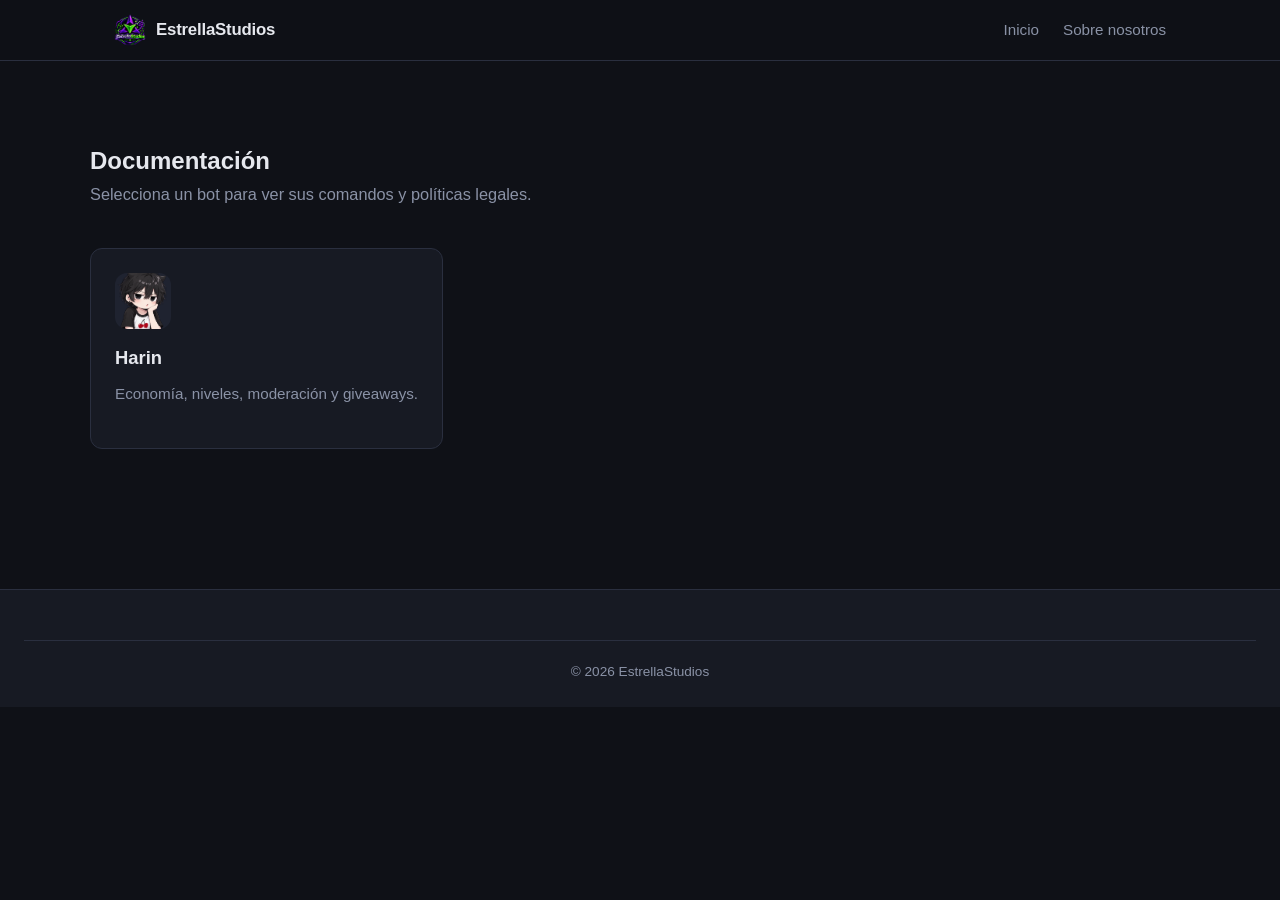
==== bots/index.html @ bfef8b17 "web" ====
<!DOCTYPE html>
<html lang="es">
<head>
    <meta charset="UTF-8">
    <meta name="viewport" content="width=device-width, initial-scale=1.0">
    <title>Bots — EstrellaStudios</title>
    <meta name="description" content="Documentación legal y comandos de los bots de EstrellaStudios para Discord.">
    <link rel="icon" href="../assets/img/logo.png" type="image/png">
    <link rel="apple-touch-icon" href="../assets/img/logo.png">
    <link rel="stylesheet" href="../assets/css/style.css">
</head>
<body>
    <nav class="navbar">
        <div class="nav-container">
            <a href="../index.html" class="brand">
                <img src="../assets/img/logo.png" alt="EstrellaStudios" height="32">
                <span>EstrellaStudios</span>
            </a>
            <button class="nav-toggle" aria-label="Abrir menú" onclick="document.body.classList.toggle('nav-open')">☰</button>
            <ul class="nav-links">
                <li><a href="../index.html">Inicio</a></li>
                <li><a href="../index.html#about">Sobre nosotros</a></li>
            </ul>
        </div>
    </nav>

    <section class="section">
        <div class="container">
            <h1>Documentación</h1>
            <p class="section-subtitle">
                Selecciona un bot para ver sus comandos y políticas legales.
            </p>
            <div class="bot-grid">
                <a href="harin/" class="bot-card">
                    <img src="../assets/img/bots/harin.png" alt="Harin" class="bot-logo"
                         onerror="this.style.display='none'">
                    <h3>Harin</h3>
                    <p>Economía, niveles, moderación y giveaways.</p>
                </a>
            </div>
        </div>
    </section>

    <footer class="footer">
        <div class="footer-bottom">© 2026 EstrellaStudios</div>
    </footer>
    <script src="../assets/js/main.js"></script>
</body>
</html>
---- assets/css/style.css ----
/* ============================================
   EstrellaStudios — Estilos globales
   ============================================ */

:root {
    --color-bg: #0f1117;
    --color-surface: #171a23;
    --color-surface-2: #1f2330;
    --color-border: #2a2f3f;
    --color-text: #e6e8ee;
    --color-muted: #8a92a6;
    --color-primary: #5865F2;
    --color-primary-hover: #4752c4;
    --color-accent: #f5b942;
    --radius: 12px;
    --radius-sm: 8px;
    --shadow: 0 8px 24px rgba(0,0,0,.35);
    --shadow-sm: 0 4px 12px rgba(0,0,0,.25);
    --transition: .18s ease;
}

* { margin: 0; padding: 0; box-sizing: border-box; }

html, body {
    background: var(--color-bg);
    color: var(--color-text);
    font-family: -apple-system, BlinkMacSystemFont, "Segoe UI", Roboto, Inter, sans-serif;
    line-height: 1.65;
    -webkit-font-smoothing: antialiased;
    scroll-behavior: smooth;
}

a { color: var(--color-primary); text-decoration: none; transition: color var(--transition); }
a:hover { color: var(--color-primary-hover); }

/* ============ NAVBAR ============ */
.navbar {
    position: sticky; top: 0; z-index: 50;
    background: rgba(15,17,23,.85);
    backdrop-filter: blur(12px);
    -webkit-backdrop-filter: blur(12px);
    border-bottom: 1px solid var(--color-border);
}
.nav-container {
    max-width: 1100px; margin: 0 auto; padding: 14px 24px;
    display: flex; align-items: center; justify-content: space-between;
    position: relative;
}
.brand {
    display: flex; align-items: center; gap: 10px;
    color: var(--color-text); font-weight: 700;
    font-size: 1.05rem; letter-spacing: -.2px;
}
.brand img { border-radius: 6px; }
.nav-links { display: flex; gap: 24px; list-style: none; }
.nav-links a { color: var(--color-muted); font-size: .95rem; }
.nav-links a:hover { color: var(--color-text); }
.nav-toggle {
    display: none;
    background: transparent; border: 1px solid var(--color-border);
    color: var(--color-text); font-size: 1.2rem;
    padding: 6px 12px; border-radius: var(--radius-sm); cursor: pointer;
    transition: border-color var(--transition);
}
.nav-toggle:hover { border-color: var(--color-primary); }

/* ============ HERO HOME ============ */
.hero-home {
    padding: 110px 24px 90px;
    text-align: center;
    background:
      radial-gradient(800px 400px at 50% -10%, rgba(88,101,242,.25), transparent 60%),
      radial-gradient(600px 300px at 80% 20%, rgba(245,185,66,.10), transparent 60%);
}
.hero-home h1 {
    font-size: clamp(2rem, 5vw, 3.5rem);
    letter-spacing: -1.2px;
    line-height: 1.15;
    margin: 16px 0;
}
.hero-home .lead {
    color: var(--color-muted); max-width: 660px;
    margin: 0 auto 34px; font-size: 1.12rem;
}
.hero-actions {
    display: flex; gap: 14px; justify-content: center; flex-wrap: wrap;
}

.badge {
    display: inline-block;
    padding: 6px 14px;
    background: rgba(245,185,66,.12);
    color: var(--color-accent);
    border: 1px solid rgba(245,185,66,.3);
    border-radius: 999px;
    font-size: .85rem;
    font-weight: 600;
    letter-spacing: .3px;
}

/* ============ BOTONES ============ */
.btn {
    display: inline-block;
    padding: 12px 26px;
    border-radius: var(--radius-sm);
    font-weight: 600;
    font-size: .95rem;
    transition: transform var(--transition), background var(--transition), border-color var(--transition), box-shadow var(--transition);
    border: 1px solid transparent;
    cursor: pointer;
    white-space: nowrap;
}
.btn:hover { transform: translateY(-1px); }

/* Forzamos los colores correctos de botones, incluso dentro de .card */
.btn-primary,
a.btn-primary {
    background: var(--color-primary);
    color: #fff;
    box-shadow: 0 4px 14px rgba(88,101,242,.3);
}
.btn-primary:hover,
a.btn-primary:hover {
    background: var(--color-primary-hover);
    color: #fff;
    box-shadow: 0 6px 18px rgba(88,101,242,.4);
}

.btn-secondary,
a.btn-secondary {
    background: transparent;
    color: var(--color-text);
    border-color: var(--color-border);
}
.btn-secondary:hover,
a.btn-secondary:hover {
    border-color: var(--color-primary);
    color: var(--color-text);
}

.btn-small { padding: 8px 16px; font-size: .85rem; }

.btn-ghost,
a.btn-ghost {
    background: transparent;
    border: 1px solid var(--color-border);
    color: var(--color-muted);
}
.btn-ghost:hover,
a.btn-ghost:hover {
    border-color: var(--color-primary);
    color: var(--color-text);
}

/* ============ SECCIONES ============ */
.section { padding: 80px 24px; }
.section-alt { background: var(--color-surface); }
.container { max-width: 1100px; margin: 0 auto; }
.section-title {
    font-size: 2rem; margin-bottom: 10px;
    letter-spacing: -.6px; line-height: 1.2;
}
.section-subtitle {
    color: var(--color-muted); margin-bottom: 40px;
    max-width: 640px; font-size: 1.02rem;
}
.section-subtitle + .section-subtitle { margin-top: -20px; }

/* ============ GRID DE BOTS ============ */
.bot-grid {
    display: grid;
    grid-template-columns: repeat(auto-fill, minmax(280px, 1fr));
    gap: 20px;
}
.bot-card {
    background: var(--color-surface);
    border: 1px solid var(--color-border);
    border-radius: var(--radius);
    padding: 24px;
    transition: transform var(--transition), border-color var(--transition), box-shadow var(--transition);
    color: var(--color-text);
    display: block;
}
.bot-card:hover {
    transform: translateY(-3px);
    border-color: var(--color-primary);
    color: var(--color-text);
    box-shadow: var(--shadow-sm);
}
.bot-card h3 { margin-bottom: 8px; color: var(--color-text); font-size: 1.15rem; }
.bot-card p { color: var(--color-muted); font-size: .95rem; margin-bottom: 18px; }
.bot-logo {
    width: 56px; height: 56px; border-radius: 12px;
    margin-bottom: 14px; object-fit: cover;
    background: var(--color-surface-2);
    display: block;
}
.bot-links { display: flex; gap: 8px; flex-wrap: wrap; }

.bot-card-placeholder {
    display: flex; flex-direction: column;
    align-items: center; justify-content: center;
    text-align: center;
    border-style: dashed;
    color: var(--color-muted);
}
.bot-card-placeholder:hover { border-color: var(--color-border); transform: none; box-shadow: none; }
.placeholder-icon {
    width: 48px; height: 48px;
    display: grid; place-items: center;
    border-radius: 50%;
    border: 1px dashed var(--color-border);
    font-size: 1.5rem; margin-bottom: 12px;
}

/* ============ HERO BOT ============ */
.hero-bot {
    padding: 70px 24px;
    max-width: 1100px;
    margin: 0 auto;
    display: flex; align-items: center; justify-content: space-between;
    gap: 24px; flex-wrap: wrap;
    border-bottom: 1px solid var(--color-border);
}
.bot-header { display: flex; align-items: center; gap: 20px; }
.bot-avatar {
    width: 84px; height: 84px; border-radius: 18px;
    border: 2px solid var(--color-border); object-fit: cover;
    background: var(--color-surface-2);
}
.tagline { color: var(--color-muted); }
.tagline code {
    background: var(--color-surface-2);
    color: var(--color-accent);
    padding: 2px 6px;
    border-radius: 4px;
    font-size: .88em;
    font-family: "SF Mono", Monaco, "Cascadia Code", Consolas, monospace;
    border: 1px solid var(--color-border);
}

/* ============ CARDS ============ */
.card {
    background: var(--color-surface);
    border: 1px solid var(--color-border);
    border-radius: var(--radius);
    padding: 32px;
    margin-bottom: 24px;
    box-shadow: var(--shadow);
}
.card h1 { font-size: 2rem; margin-bottom: 8px; letter-spacing: -.5px; line-height: 1.2; }
.card h2 { font-size: 1.3rem; margin: 28px 0 10px; color: var(--color-text); letter-spacing: -.2px; }
.card h2:first-of-type { margin-top: 22px; }
.card h3 { font-size: 1.05rem; margin: 20px 0 6px; color: var(--color-text); }
.card p, .card li { color: var(--color-muted); }
.card p + p { margin-top: 12px; }
.card ul { padding-left: 22px; margin-top: 8px; }
.card li + li { margin-top: 6px; }

/* Enlaces dentro de .card: solo los que NO son botones */
.card a:not(.btn) { color: var(--color-primary); }
.card a:not(.btn):hover { text-decoration: underline; }

.card code {
    background: var(--color-surface-2);
    color: var(--color-accent);
    padding: 2px 6px;
    border-radius: 4px;
    font-size: .88em;
    font-family: "SF Mono", Monaco, "Cascadia Code", Consolas, monospace;
    border: 1px solid var(--color-border);
}

.links { display: flex; gap: 16px; margin-top: 20px; flex-wrap: wrap; }
.link-card {
    flex: 1 1 220px;
    display: flex; flex-direction: column; gap: 4px;
    padding: 18px 20px;
    background: var(--color-surface-2);
    border: 1px solid var(--color-border);
    border-radius: 10px;
    color: var(--color-text);
    transition: border-color var(--transition), background var(--transition), transform var(--transition);
}
.link-card:hover {
    border-color: var(--color-primary);
    background: #232838;
    color: var(--color-text);
    transform: translateY(-2px);
}
.link-card strong { color: var(--color-text); }
.link-card span { color: var(--color-muted); font-size: .88rem; }

/* ============ PÁGINA DE COMANDOS ============ */
.search-wrap { margin-bottom: 20px; }

.search-input {
    width: 100%;
    padding: 14px 18px;
    background: var(--color-surface);
    border: 1px solid var(--color-border);
    border-radius: 10px;
    color: var(--color-text);
    font-size: 1rem;
    font-family: inherit;
    outline: none;
    transition: border-color var(--transition), box-shadow var(--transition);
}
.search-input:focus {
    border-color: var(--color-primary);
    box-shadow: 0 0 0 3px rgba(88,101,242,.15);
}
.search-input::placeholder { color: var(--color-muted); }

.filters {
    display: flex;
    flex-wrap: wrap;
    gap: 8px;
    margin-bottom: 36px;
}
.filter-btn {
    padding: 8px 16px;
    background: var(--color-surface);
    border: 1px solid var(--color-border);
    border-radius: 999px;
    color: var(--color-muted);
    font-size: .88rem;
    font-weight: 500;
    font-family: inherit;
    cursor: pointer;
    transition: all var(--transition);
}
.filter-btn:hover {
    border-color: var(--color-primary);
    color: var(--color-text);
}
.filter-btn.active {
    background: var(--color-primary);
    border-color: var(--color-primary);
    color: #fff;
    box-shadow: 0 4px 12px rgba(88,101,242,.3);
}

.cmd-category { margin-bottom: 44px; }
.cmd-title {
    font-size: 1.4rem;
    margin-bottom: 16px;
    letter-spacing: -.3px;
    color: var(--color-text);
    display: flex;
    align-items: center;
    gap: 8px;
}
.cmd-grid {
    display: grid;
    grid-template-columns: repeat(auto-fill, minmax(260px, 1fr));
    gap: 14px;
}
.cmd-card {
    background: var(--color-surface);
    border: 1px solid var(--color-border);
    border-radius: 10px;
    padding: 16px 18px;
    transition: border-color var(--transition), transform var(--transition), box-shadow var(--transition);
}
.cmd-card:hover {
    border-color: var(--color-primary);
    transform: translateY(-2px);
    box-shadow: var(--shadow-sm);
}
.cmd-name {
    display: inline-block;
    background: var(--color-surface-2);
    color: var(--color-accent);
    padding: 4px 10px;
    border-radius: 6px;
    font-family: "SF Mono", Monaco, "Cascadia Code", Consolas, monospace;
    font-size: .88rem;
    border: 1px solid var(--color-border);
    margin-bottom: 8px;
}
.cmd-card p {
    color: var(--color-muted);
    font-size: .92rem;
    margin: 0;
    line-height: 1.5;
}
.no-results {
    text-align: center;
    color: var(--color-muted);
    padding: 40px 0;
    font-size: 1rem;
}

/* ============ FOOTER ============ */
.footer {
    border-top: 1px solid var(--color-border);
    padding: 50px 24px 24px;
    background: var(--color-surface);
    margin-top: 60px;
}
.footer-grid {
    display: grid;
    grid-template-columns: repeat(auto-fit, minmax(200px, 1fr));
    gap: 32px; margin-bottom: 32px;
}
.footer-grid strong { display: block; margin-bottom: 6px; color: var(--color-text); }
.footer-grid ul { list-style: none; }
.footer-grid li { margin-top: 6px; }
.footer-grid a { color: var(--color-muted); }
.footer-grid a:hover { color: var(--color-text); }
.footer-text { color: var(--color-muted); font-size: .9rem; margin-top: 6px; }
.footer-bottom {
    text-align: center; color: var(--color-muted);
    font-size: .85rem; padding-top: 20px;
    border-top: 1px solid var(--color-border);
}

/* ============ RESPONSIVE ============ */
@media (max-width: 720px) {
    .nav-toggle { display: inline-block; }
    .nav-links {
        display: none;
        position: absolute; top: 100%; left: 0; right: 0;
        flex-direction: column; gap: 0;
        background: var(--color-surface);
        border-bottom: 1px solid var(--color-border);
        padding: 8px 0;
    }
    .nav-links li { padding: 12px 24px; border-top: 1px solid var(--color-border); }
    .nav-links li:first-child { border-top: none; }
    body.nav-open .nav-links { display: flex; }

    .hero-bot { flex-direction: column; align-items: flex-start; }
    .section { padding: 60px 20px; }
    .card { padding: 24px; }
    .section-title { font-size: 1.7rem; }
    .hero-home h1 { font-size: 2rem; }

    .cmd-grid { grid-template-columns: 1fr; }
    .filter-btn { font-size: .82rem; padding: 6px 12px; }
    .footer-grid { grid-template-columns: 1fr 1fr; }
}

@media (max-width: 420px) {
    .footer-grid { grid-template-columns: 1fr; }
    .hero-actions { flex-direction: column; align-items: stretch; }
    .hero-actions .btn { text-align: center; }
}
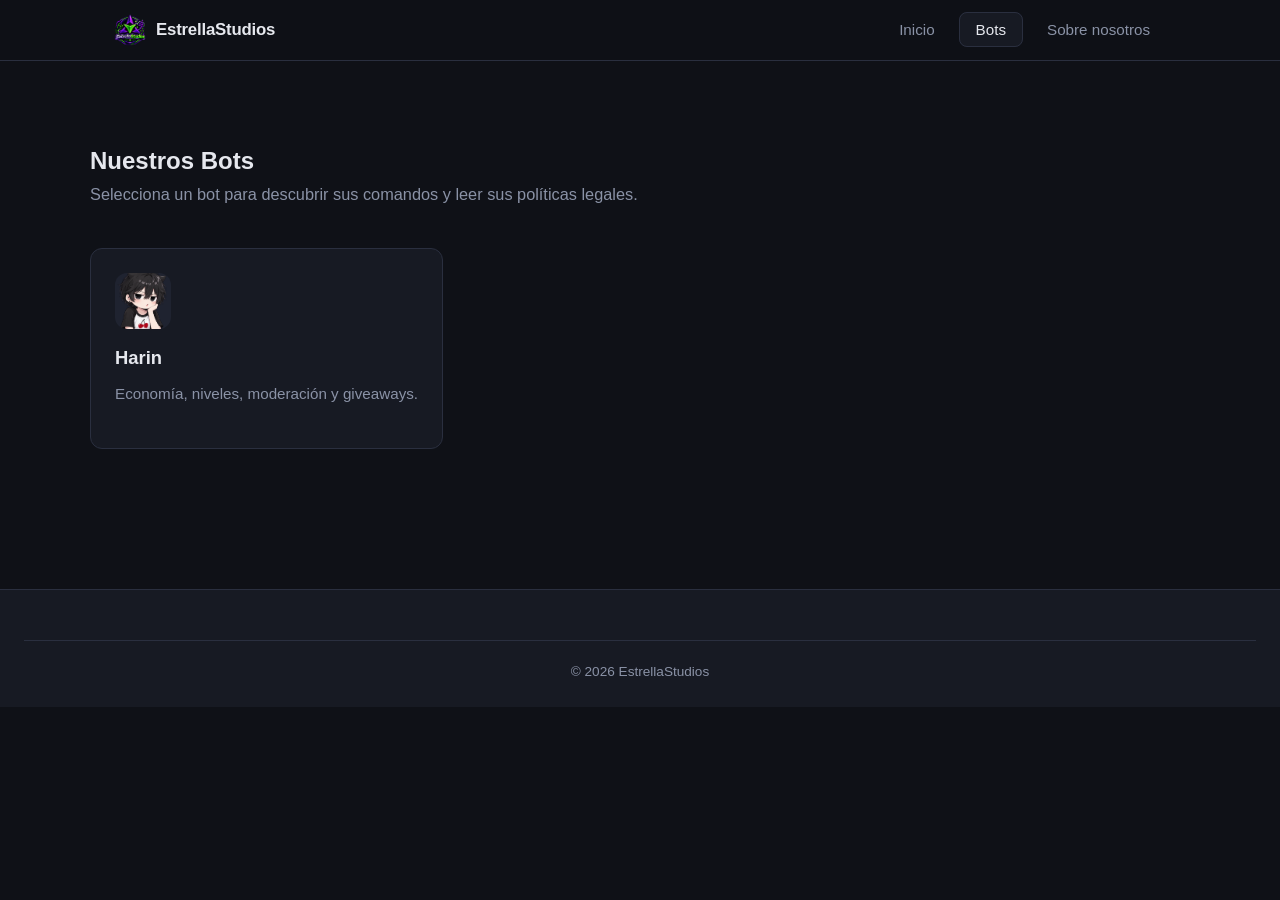
==== commit 972b19be: "Cambios en diceño" ====
--- a/bots/index.html
+++ b/bots/index.html
@@ -4,7 +4,7 @@
     <meta charset="UTF-8">
     <meta name="viewport" content="width=device-width, initial-scale=1.0">
     <title>Bots — EstrellaStudios</title>
-    <meta name="description" content="Documentación legal y comandos de los bots de EstrellaStudios para Discord.">
+    <meta name="description" content="Descubre los bots de EstrellaStudios para Discord y consulta su documentación.">
     <link rel="icon" href="../assets/img/logo.png" type="image/png">
     <link rel="apple-touch-icon" href="../assets/img/logo.png">
     <link rel="stylesheet" href="../assets/css/style.css">
@@ -19,6 +19,7 @@
             <button class="nav-toggle" aria-label="Abrir menú" onclick="document.body.classList.toggle('nav-open')">☰</button>
             <ul class="nav-links">
                 <li><a href="../index.html">Inicio</a></li>
+                <li><a href="index.html" class="active">Bots</a></li>
                 <li><a href="../index.html#about">Sobre nosotros</a></li>
             </ul>
         </div>
@@ -26,9 +27,9 @@
 
     <section class="section">
         <div class="container">
-            <h1>Documentación</h1>
+            <h1>Nuestros Bots</h1>
             <p class="section-subtitle">
-                Selecciona un bot para ver sus comandos y políticas legales.
+                Selecciona un bot para descubrir sus comandos y leer sus políticas legales.
             </p>
             <div class="bot-grid">
                 <a href="harin/" class="bot-card">
--- a/assets/css/style.css
+++ b/assets/css/style.css
@@ -52,201 +52,137 @@
     font-size: 1.05rem; letter-spacing: -.2px;
 }
 .brand img { border-radius: 6px; }
-.nav-links { display: flex; gap: 24px; list-style: none; }
-.nav-links a { color: var(--color-muted); font-size: .95rem; }
-.nav-links a:hover { color: var(--color-text); }
+.nav-links { display: flex; gap: 8px; list-style: none; align-items: center; }
+.nav-links a {
+    color: var(--color-muted); font-size: .95rem; font-weight: 500;
+    padding: 8px 16px; border-radius: var(--radius-sm);
+    transition: all var(--transition);
+}
+.nav-links a:hover { color: var(--color-text); background: var(--color-surface-2); }
+.nav-links a.active { color: var(--color-text); background: var(--color-surface); border: 1px solid var(--color-border); }
+
 .nav-toggle {
-    display: none;
-    background: transparent; border: 1px solid var(--color-border);
-    color: var(--color-text); font-size: 1.2rem;
-    padding: 6px 12px; border-radius: var(--radius-sm); cursor: pointer;
-    transition: border-color var(--transition);
+    display: none; background: transparent; border: 1px solid var(--color-border);
+    color: var(--color-text); font-size: 1.2rem; padding: 6px 12px;
+    border-radius: var(--radius-sm); cursor: pointer; transition: border-color var(--transition);
 }
 .nav-toggle:hover { border-color: var(--color-primary); }
 
 /* ============ HERO HOME ============ */
 .hero-home {
-    padding: 110px 24px 90px;
-    text-align: center;
+    padding: 110px 24px 90px; text-align: center;
     background:
       radial-gradient(800px 400px at 50% -10%, rgba(88,101,242,.25), transparent 60%),
       radial-gradient(600px 300px at 80% 20%, rgba(245,185,66,.10), transparent 60%);
 }
 .hero-home h1 {
-    font-size: clamp(2rem, 5vw, 3.5rem);
-    letter-spacing: -1.2px;
-    line-height: 1.15;
-    margin: 16px 0;
-}
-.hero-home .lead {
-    color: var(--color-muted); max-width: 660px;
-    margin: 0 auto 34px; font-size: 1.12rem;
-}
-.hero-actions {
-    display: flex; gap: 14px; justify-content: center; flex-wrap: wrap;
-}
+    font-size: clamp(2rem, 5vw, 3.5rem); letter-spacing: -1.2px;
+    line-height: 1.15; margin: 16px 0;
+}
+.hero-home .lead { color: var(--color-muted); max-width: 660px; margin: 0 auto 34px; font-size: 1.12rem; }
+.hero-actions { display: flex; gap: 14px; justify-content: center; flex-wrap: wrap; }
 
 .badge {
-    display: inline-block;
-    padding: 6px 14px;
-    background: rgba(245,185,66,.12);
-    color: var(--color-accent);
-    border: 1px solid rgba(245,185,66,.3);
-    border-radius: 999px;
-    font-size: .85rem;
-    font-weight: 600;
-    letter-spacing: .3px;
+    display: inline-block; padding: 6px 14px;
+    background: rgba(245,185,66,.12); color: var(--color-accent);
+    border: 1px solid rgba(245,185,66,.3); border-radius: 999px;
+    font-size: .85rem; font-weight: 600; letter-spacing: .3px;
 }
 
 /* ============ BOTONES ============ */
 .btn {
-    display: inline-block;
-    padding: 12px 26px;
-    border-radius: var(--radius-sm);
-    font-weight: 600;
-    font-size: .95rem;
+    display: inline-block; padding: 12px 26px; border-radius: var(--radius-sm);
+    font-weight: 600; font-size: .95rem;
     transition: transform var(--transition), background var(--transition), border-color var(--transition), box-shadow var(--transition);
-    border: 1px solid transparent;
-    cursor: pointer;
-    white-space: nowrap;
+    border: 1px solid transparent; cursor: pointer; white-space: nowrap;
 }
 .btn:hover { transform: translateY(-1px); }
 
-/* Forzamos los colores correctos de botones, incluso dentro de .card */
-.btn-primary,
-a.btn-primary {
-    background: var(--color-primary);
-    color: #fff;
+/* Protegemos los botones para que no hereden el azul de los enlaces */
+a.btn-primary, .btn-primary {
+    background: var(--color-primary); color: #fff;
     box-shadow: 0 4px 14px rgba(88,101,242,.3);
 }
-.btn-primary:hover,
-a.btn-primary:hover {
-    background: var(--color-primary-hover);
-    color: #fff;
+a.btn-primary:hover, .btn-primary:hover {
+    background: var(--color-primary-hover); color: #fff;
     box-shadow: 0 6px 18px rgba(88,101,242,.4);
 }
 
-.btn-secondary,
-a.btn-secondary {
-    background: transparent;
-    color: var(--color-text);
-    border-color: var(--color-border);
-}
-.btn-secondary:hover,
-a.btn-secondary:hover {
-    border-color: var(--color-primary);
-    color: var(--color-text);
+a.btn-secondary, .btn-secondary {
+    background: transparent; color: var(--color-text); border-color: var(--color-border);
+}
+a.btn-secondary:hover, .btn-secondary:hover {
+    border-color: var(--color-primary); color: var(--color-text);
 }
 
 .btn-small { padding: 8px 16px; font-size: .85rem; }
 
-.btn-ghost,
-a.btn-ghost {
-    background: transparent;
-    border: 1px solid var(--color-border);
-    color: var(--color-muted);
-}
-.btn-ghost:hover,
-a.btn-ghost:hover {
-    border-color: var(--color-primary);
-    color: var(--color-text);
+a.btn-ghost, .btn-ghost {
+    background: transparent; border: 1px solid var(--color-border); color: var(--color-muted);
+}
+a.btn-ghost:hover, .btn-ghost:hover {
+    border-color: var(--color-primary); color: var(--color-text);
 }
 
 /* ============ SECCIONES ============ */
 .section { padding: 80px 24px; }
 .section-alt { background: var(--color-surface); }
 .container { max-width: 1100px; margin: 0 auto; }
-.section-title {
-    font-size: 2rem; margin-bottom: 10px;
-    letter-spacing: -.6px; line-height: 1.2;
-}
-.section-subtitle {
-    color: var(--color-muted); margin-bottom: 40px;
-    max-width: 640px; font-size: 1.02rem;
-}
+.section-title { font-size: 2rem; margin-bottom: 10px; letter-spacing: -.6px; line-height: 1.2; }
+.section-subtitle { color: var(--color-muted); margin-bottom: 40px; max-width: 640px; font-size: 1.02rem; }
 .section-subtitle + .section-subtitle { margin-top: -20px; }
 
 /* ============ GRID DE BOTS ============ */
-.bot-grid {
-    display: grid;
-    grid-template-columns: repeat(auto-fill, minmax(280px, 1fr));
-    gap: 20px;
-}
+.bot-grid { display: grid; grid-template-columns: repeat(auto-fill, minmax(280px, 1fr)); gap: 20px; }
 .bot-card {
-    background: var(--color-surface);
-    border: 1px solid var(--color-border);
-    border-radius: var(--radius);
-    padding: 24px;
+    background: var(--color-surface); border: 1px solid var(--color-border);
+    border-radius: var(--radius); padding: 24px;
     transition: transform var(--transition), border-color var(--transition), box-shadow var(--transition);
-    color: var(--color-text);
-    display: block;
+    color: var(--color-text); display: block;
 }
 .bot-card:hover {
-    transform: translateY(-3px);
-    border-color: var(--color-primary);
-    color: var(--color-text);
-    box-shadow: var(--shadow-sm);
+    transform: translateY(-3px); border-color: var(--color-primary);
+    color: var(--color-text); box-shadow: var(--shadow-sm);
 }
 .bot-card h3 { margin-bottom: 8px; color: var(--color-text); font-size: 1.15rem; }
 .bot-card p { color: var(--color-muted); font-size: .95rem; margin-bottom: 18px; }
-.bot-logo {
-    width: 56px; height: 56px; border-radius: 12px;
-    margin-bottom: 14px; object-fit: cover;
-    background: var(--color-surface-2);
-    display: block;
-}
+.bot-logo { width: 56px; height: 56px; border-radius: 12px; margin-bottom: 14px; object-fit: cover; background: var(--color-surface-2); display: block; }
 .bot-links { display: flex; gap: 8px; flex-wrap: wrap; }
 
 .bot-card-placeholder {
-    display: flex; flex-direction: column;
-    align-items: center; justify-content: center;
-    text-align: center;
-    border-style: dashed;
-    color: var(--color-muted);
+    display: flex; flex-direction: column; align-items: center; justify-content: center;
+    text-align: center; border-style: dashed; color: var(--color-muted);
 }
 .bot-card-placeholder:hover { border-color: var(--color-border); transform: none; box-shadow: none; }
 .placeholder-icon {
-    width: 48px; height: 48px;
-    display: grid; place-items: center;
-    border-radius: 50%;
-    border: 1px dashed var(--color-border);
+    width: 48px; height: 48px; display: grid; place-items: center;
+    border-radius: 50%; border: 1px dashed var(--color-border);
     font-size: 1.5rem; margin-bottom: 12px;
 }
 
 /* ============ HERO BOT ============ */
 .hero-bot {
-    padding: 70px 24px;
-    max-width: 1100px;
-    margin: 0 auto;
+    padding: 70px 24px; max-width: 1100px; margin: 0 auto;
     display: flex; align-items: center; justify-content: space-between;
-    gap: 24px; flex-wrap: wrap;
-    border-bottom: 1px solid var(--color-border);
+    gap: 24px; flex-wrap: wrap; border-bottom: 1px solid var(--color-border);
 }
 .bot-header { display: flex; align-items: center; gap: 20px; }
 .bot-avatar {
     width: 84px; height: 84px; border-radius: 18px;
-    border: 2px solid var(--color-border); object-fit: cover;
-    background: var(--color-surface-2);
+    border: 2px solid var(--color-border); object-fit: cover; background: var(--color-surface-2);
 }
 .tagline { color: var(--color-muted); }
 .tagline code {
-    background: var(--color-surface-2);
-    color: var(--color-accent);
-    padding: 2px 6px;
-    border-radius: 4px;
-    font-size: .88em;
+    background: var(--color-surface-2); color: var(--color-accent);
+    padding: 2px 6px; border-radius: 4px; font-size: .88em;
     font-family: "SF Mono", Monaco, "Cascadia Code", Consolas, monospace;
     border: 1px solid var(--color-border);
 }
 
 /* ============ CARDS ============ */
 .card {
-    background: var(--color-surface);
-    border: 1px solid var(--color-border);
-    border-radius: var(--radius);
-    padding: 32px;
-    margin-bottom: 24px;
-    box-shadow: var(--shadow);
+    background: var(--color-surface); border: 1px solid var(--color-border);
+    border-radius: var(--radius); padding: 32px; margin-bottom: 24px; box-shadow: var(--shadow);
 }
 .card h1 { font-size: 2rem; margin-bottom: 8px; letter-spacing: -.5px; line-height: 1.2; }
 .card h2 { font-size: 1.3rem; margin: 28px 0 10px; color: var(--color-text); letter-spacing: -.2px; }
@@ -257,20 +193,18 @@
 .card ul { padding-left: 22px; margin-top: 8px; }
 .card li + li { margin-top: 6px; }
 
-/* Enlaces dentro de .card: solo los que NO son botones */
-.card a:not(.btn) { color: var(--color-primary); }
-.card a:not(.btn):hover { text-decoration: underline; }
+/* Solo los enlaces de texto se ponen azules, NO los botones */
+.card a:not(.btn):not(.link-card) { color: var(--color-primary); }
+.card a:not(.btn):not(.link-card):hover { text-decoration: underline; }
 
 .card code {
-    background: var(--color-surface-2);
-    color: var(--color-accent);
-    padding: 2px 6px;
-    border-radius: 4px;
-    font-size: .88em;
+    background: var(--color-surface-2); color: var(--color-accent);
+    padding: 2px 6px; border-radius: 4px; font-size: .88em;
     font-family: "SF Mono", Monaco, "Cascadia Code", Consolas, monospace;
     border: 1px solid var(--color-border);
 }
 
+/* ============ ENLACES DE DOCUMENTACIÓN (TARJETAS RESTAURADAS) ============ */
 .links { display: flex; gap: 16px; margin-top: 20px; flex-wrap: wrap; }
 .link-card {
     flex: 1 1 220px;
@@ -291,119 +225,69 @@
 .link-card strong { color: var(--color-text); }
 .link-card span { color: var(--color-muted); font-size: .88rem; }
 
+/* ============ FECHA DE ACTUALIZACIÓN (RESALTADO SUTIL) ============ */
+.last-updated {
+    display: inline-block;
+    font-size: 0.9rem;
+    color: var(--color-accent); /* Color dorado suave */
+    margin-bottom: 28px;
+    font-weight: 500;
+    border-left: 3px solid var(--color-accent); /* Línea elegante a la izquierda */
+    padding-left: 12px;
+    letter-spacing: 0.2px;
+}
+
 /* ============ PÁGINA DE COMANDOS ============ */
 .search-wrap { margin-bottom: 20px; }
-
 .search-input {
-    width: 100%;
-    padding: 14px 18px;
-    background: var(--color-surface);
-    border: 1px solid var(--color-border);
-    border-radius: 10px;
-    color: var(--color-text);
-    font-size: 1rem;
-    font-family: inherit;
-    outline: none;
-    transition: border-color var(--transition), box-shadow var(--transition);
-}
-.search-input:focus {
-    border-color: var(--color-primary);
-    box-shadow: 0 0 0 3px rgba(88,101,242,.15);
-}
+    width: 100%; padding: 14px 18px; background: var(--color-surface);
+    border: 1px solid var(--color-border); border-radius: 10px;
+    color: var(--color-text); font-size: 1rem; font-family: inherit;
+    outline: none; transition: border-color var(--transition), box-shadow var(--transition);
+}
+.search-input:focus { border-color: var(--color-primary); box-shadow: 0 0 0 3px rgba(88,101,242,.15); }
 .search-input::placeholder { color: var(--color-muted); }
 
-.filters {
-    display: flex;
-    flex-wrap: wrap;
-    gap: 8px;
-    margin-bottom: 36px;
-}
+.filters { display: flex; flex-wrap: wrap; gap: 8px; margin-bottom: 36px; }
 .filter-btn {
-    padding: 8px 16px;
-    background: var(--color-surface);
-    border: 1px solid var(--color-border);
-    border-radius: 999px;
-    color: var(--color-muted);
-    font-size: .88rem;
-    font-weight: 500;
-    font-family: inherit;
-    cursor: pointer;
-    transition: all var(--transition);
-}
-.filter-btn:hover {
-    border-color: var(--color-primary);
-    color: var(--color-text);
-}
+    padding: 8px 16px; background: var(--color-surface);
+    border: 1px solid var(--color-border); border-radius: 999px;
+    color: var(--color-muted); font-size: .88rem; font-weight: 500;
+    font-family: inherit; cursor: pointer; transition: all var(--transition);
+}
+.filter-btn:hover { border-color: var(--color-primary); color: var(--color-text); }
 .filter-btn.active {
-    background: var(--color-primary);
-    border-color: var(--color-primary);
-    color: #fff;
-    box-shadow: 0 4px 12px rgba(88,101,242,.3);
+    background: var(--color-primary); border-color: var(--color-primary);
+    color: #fff; box-shadow: 0 4px 12px rgba(88,101,242,.3);
 }
 
 .cmd-category { margin-bottom: 44px; }
 .cmd-title {
-    font-size: 1.4rem;
-    margin-bottom: 16px;
-    letter-spacing: -.3px;
-    color: var(--color-text);
-    display: flex;
-    align-items: center;
-    gap: 8px;
-}
-.cmd-grid {
-    display: grid;
-    grid-template-columns: repeat(auto-fill, minmax(260px, 1fr));
-    gap: 14px;
-}
+    font-size: 1.4rem; margin-bottom: 16px; letter-spacing: -.3px;
+    color: var(--color-text); display: flex; align-items: center; gap: 8px;
+}
+.cmd-grid { display: grid; grid-template-columns: repeat(auto-fill, minmax(260px, 1fr)); gap: 14px; }
 .cmd-card {
-    background: var(--color-surface);
-    border: 1px solid var(--color-border);
-    border-radius: 10px;
-    padding: 16px 18px;
+    background: var(--color-surface); border: 1px solid var(--color-border);
+    border-radius: 10px; padding: 16px 18px;
     transition: border-color var(--transition), transform var(--transition), box-shadow var(--transition);
 }
-.cmd-card:hover {
-    border-color: var(--color-primary);
-    transform: translateY(-2px);
-    box-shadow: var(--shadow-sm);
-}
+.cmd-card:hover { border-color: var(--color-primary); transform: translateY(-2px); box-shadow: var(--shadow-sm); }
 .cmd-name {
-    display: inline-block;
-    background: var(--color-surface-2);
-    color: var(--color-accent);
-    padding: 4px 10px;
-    border-radius: 6px;
+    display: inline-block; background: var(--color-surface-2); color: var(--color-accent);
+    padding: 4px 10px; border-radius: 6px;
     font-family: "SF Mono", Monaco, "Cascadia Code", Consolas, monospace;
-    font-size: .88rem;
-    border: 1px solid var(--color-border);
-    margin-bottom: 8px;
-}
-.cmd-card p {
-    color: var(--color-muted);
-    font-size: .92rem;
-    margin: 0;
-    line-height: 1.5;
-}
-.no-results {
-    text-align: center;
-    color: var(--color-muted);
-    padding: 40px 0;
-    font-size: 1rem;
-}
+    font-size: .88rem; border: 1px solid var(--color-border); margin-bottom: 8px;
+}
+.cmd-card p { color: var(--color-muted); font-size: .92rem; margin: 0; line-height: 1.5; }
+.no-results { text-align: center; color: var(--color-muted); padding: 40px 0; font-size: 1rem; }
 
 /* ============ FOOTER ============ */
 .footer {
     border-top: 1px solid var(--color-border);
-    padding: 50px 24px 24px;
-    background: var(--color-surface);
-    margin-top: 60px;
-}
-.footer-grid {
-    display: grid;
-    grid-template-columns: repeat(auto-fit, minmax(200px, 1fr));
-    gap: 32px; margin-bottom: 32px;
-}
+    padding: 50px 24px 24px; background: var(--color-surface); margin-top: 60px;
+}
+.footer-grid { display: grid; grid-template-columns: repeat(auto-fit, minmax(200px, 1fr)); gap: 32px; margin-bottom: 32px; }
 .footer-grid strong { display: block; margin-bottom: 6px; color: var(--color-text); }
 .footer-grid ul { list-style: none; }
 .footer-grid li { margin-top: 6px; }
@@ -412,23 +296,22 @@
 .footer-text { color: var(--color-muted); font-size: .9rem; margin-top: 6px; }
 .footer-bottom {
     text-align: center; color: var(--color-muted);
-    font-size: .85rem; padding-top: 20px;
-    border-top: 1px solid var(--color-border);
+    font-size: .85rem; padding-top: 20px; border-top: 1px solid var(--color-border);
 }
 
 /* ============ RESPONSIVE ============ */
 @media (max-width: 720px) {
     .nav-toggle { display: inline-block; }
     .nav-links {
-        display: none;
-        position: absolute; top: 100%; left: 0; right: 0;
-        flex-direction: column; gap: 0;
-        background: var(--color-surface);
-        border-bottom: 1px solid var(--color-border);
-        padding: 8px 0;
+        display: none; position: absolute; top: 100%; left: 0; right: 0;
+        flex-direction: column; gap: 4px; background: var(--color-surface);
+        border-bottom: 1px solid var(--color-border); padding: 12px 16px; box-shadow: var(--shadow);
     }
-    .nav-links li { padding: 12px 24px; border-top: 1px solid var(--color-border); }
-    .nav-links li:first-child { border-top: none; }
+    .nav-links li { width: 100%; }
+    .nav-links a { display: block; padding: 12px 16px; border-radius: var(--radius-sm); border-top: none !important; }
+    .nav-links a:hover { background: var(--color-surface-2); }
+    .nav-links a.active { border: none; background: var(--color-primary); color: #fff; }
+    
     body.nav-open .nav-links { display: flex; }
 
     .hero-bot { flex-direction: column; align-items: flex-start; }
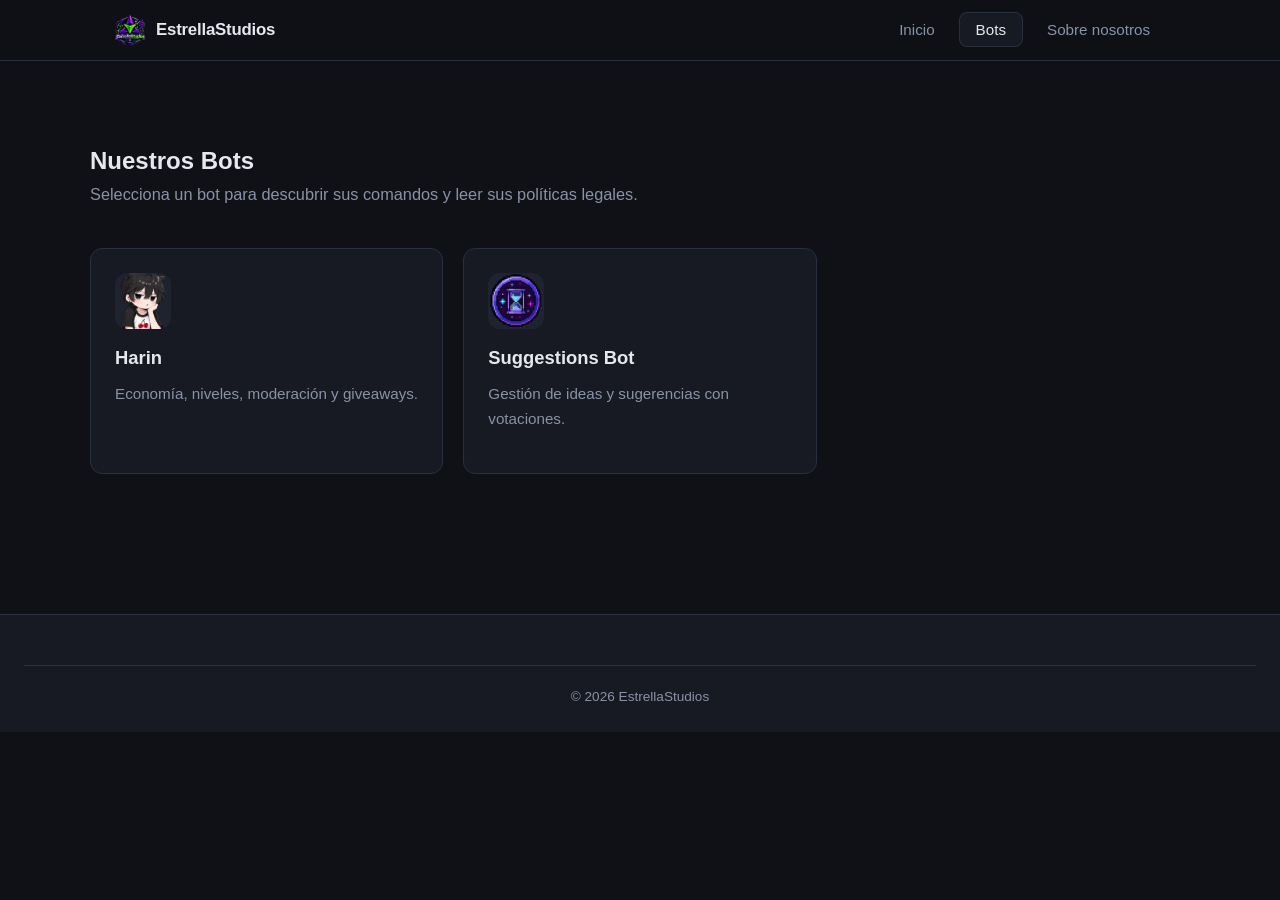
==== commit 940835eb: "suggestion bot" ====
--- a/bots/index.html
+++ b/bots/index.html
@@ -4,7 +4,7 @@
     <meta charset="UTF-8">
     <meta name="viewport" content="width=device-width, initial-scale=1.0">
     <title>Bots — EstrellaStudios</title>
-    <meta name="description" content="Descubre los bots de EstrellaStudios para Discord y consulta su documentación.">
+    <meta name="description" content="Descubre todos los bots de EstrellaStudios para Discord y consulta su documentación.">
     <link rel="icon" href="../assets/img/logo.png" type="image/png">
     <link rel="apple-touch-icon" href="../assets/img/logo.png">
     <link rel="stylesheet" href="../assets/css/style.css">
@@ -32,11 +32,20 @@
                 Selecciona un bot para descubrir sus comandos y leer sus políticas legales.
             </p>
             <div class="bot-grid">
+                <!-- Tarjeta Harin -->
                 <a href="harin/" class="bot-card">
                     <img src="../assets/img/bots/harin.png" alt="Harin" class="bot-logo"
                          onerror="this.style.display='none'">
                     <h3>Harin</h3>
                     <p>Economía, niveles, moderación y giveaways.</p>
+                </a>
+
+                <!-- Tarjeta Suggestions Bot -->
+                <a href="suggestions/" class="bot-card">
+                    <img src="../assets/img/bots/suggestions.png" alt="Suggestions Bot" class="bot-logo"
+                         onerror="this.style.display='none'">
+                    <h3>Suggestions Bot</h3>
+                    <p>Gestión de ideas y sugerencias con votaciones.</p>
                 </a>
             </div>
         </div>
